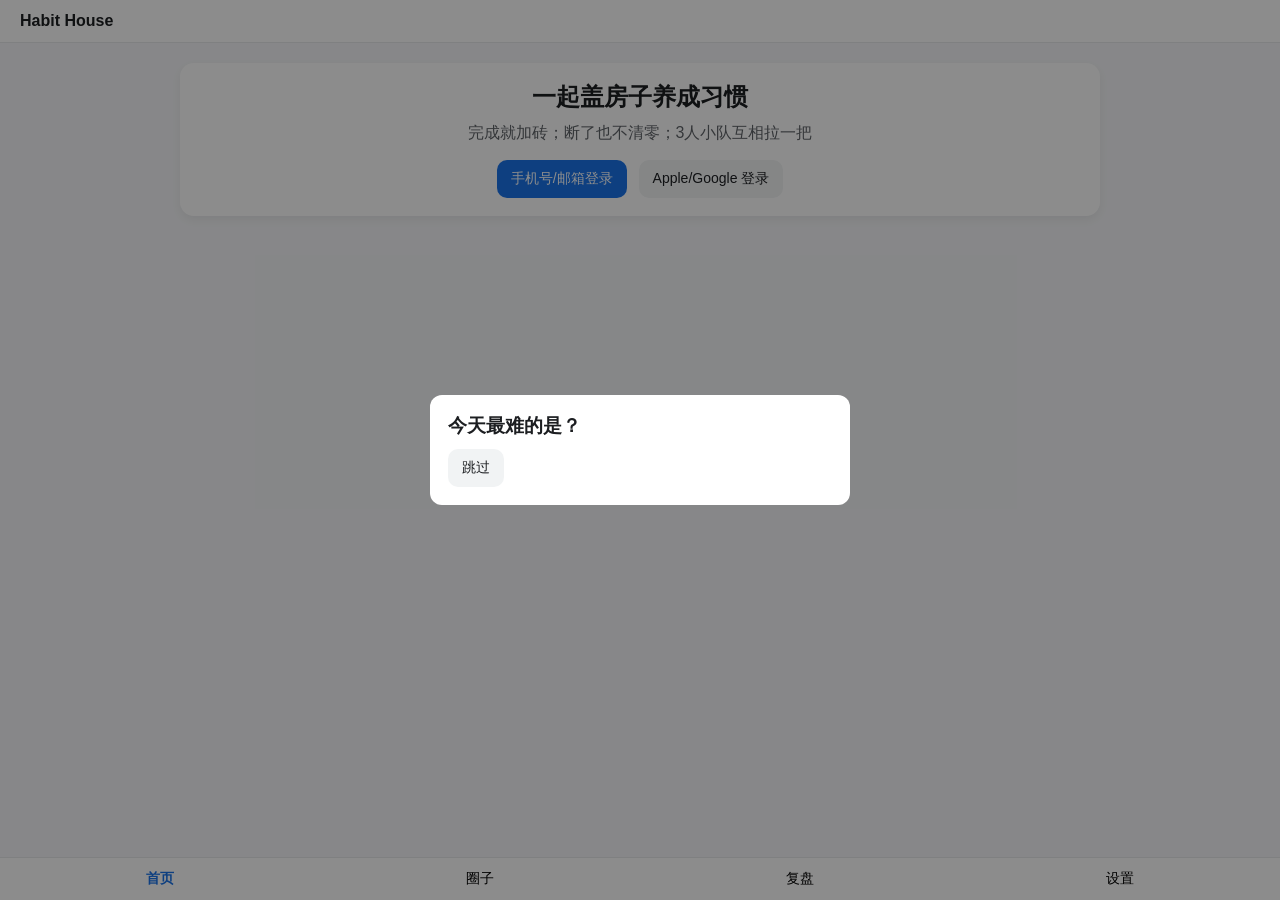
==== app/index.html @ 1fca15d6 "Expand team size to four and close modals" ====
<!DOCTYPE html>
<html lang="zh">
  <head>
    <meta charset="UTF-8" />
    <meta name="viewport" content="width=device-width, initial-scale=1.0" />
    <title>Habit House MVP</title>
    <link rel="stylesheet" href="styles.css" />
  </head>
  <body>
    <div id="app">
      <header class="topbar">
        <div class="brand">Habit House</div>
        <div id="topbarStatus" class="topbar-status"></div>
      </header>

      <main id="screenRoot">
        <section id="screenWelcome" class="screen">
          <div class="card hero">
            <h1>一起盖房子养成习惯</h1>
            <p>完成就加砖；断了也不清零；3人小队互相拉一把</p>
            <div class="actions">
              <button id="btnLogin" class="primary">手机号/邮箱登录</button>
              <button id="btnLoginAlt" class="ghost">Apple/Google 登录</button>
            </div>
          </div>
        </section>

        <section id="screenTeam" class="screen hidden">
          <div class="card">
            <h2>创建/加入小圈子</h2>
            <div class="grid two">
              <div class="card inner">
                <h3>创建我的 4 人小队</h3>
                <button id="btnCreateTeam" class="primary">生成邀请码</button>
                <div id="teamCodeCreated" class="muted"></div>
              </div>
              <div class="card inner">
                <h3>加入朋友的小队</h3>
                <label for="inviteCode">邀请码（6 位）</label>
                <input id="inviteCode" maxlength="6" placeholder="例如 3F8K2A" />
                <button id="btnJoinTeam" class="primary">加入</button>
                <div id="teamJoinResult" class="muted"></div>
              </div>
            </div>
            <button id="btnSkipTeam" class="ghost">先跳过</button>
          </div>
        </section>

        <section id="screenMain" class="screen hidden">
          <div id="bannerJoinTeam" class="banner hidden">
            加入小队更容易坚持。去设置页创建/加入。
          </div>

          <section id="tabHome" class="tab">
            <div class="card">
              <div class="row space">
                <div>
                  <div class="label">当前习惯</div>
                  <button id="btnEditHabit" class="link">未命名习惯</button>
                </div>
                <div class="right">
                  <div class="label">今日</div>
                  <div id="todayMeta" class="meta"></div>
                </div>
              </div>
            </div>

            <div class="card house-card">
              <div class="row space">
                <div>
                  <div class="label">已建</div>
                  <div id="bricksCount" class="big">0 / 30</div>
                </div>
                <div class="right">
                  <div class="label">本周停工</div>
                  <div id="weeklyStop" class="big">0 天</div>
                </div>
              </div>
              <div id="houseGrid" class="house-grid"></div>
              <div id="slowdownHint" class="hint hidden">
                系统已把你的明日目标降到⭐，先恢复节奏
              </div>
            </div>

            <div class="card">
              <div class="label">今日行动</div>
              <div class="grid four">
                <button data-action="star1" class="primary">⭐ 最低完成</button>
                <button data-action="star2" class="primary">⭐⭐ 标准完成</button>
                <button data-action="star3" class="primary">⭐⭐⭐ 超额完成</button>
                <button data-action="stop" class="danger">今天停工</button>
              </div>
              <div class="row space">
                <div id="todayFeedback" class="muted"></div>
                <button id="btnUndo" class="ghost hidden">撤销重选（仅一次）</button>
              </div>
            </div>
          </section>

          <section id="tabCircle" class="tab hidden">
            <div class="card">
              <h2>我们的四人小队</h2>
              <div id="circleMembers" class="grid four"></div>
              <div class="label">一句话提醒（每天限 1 条）</div>
              <div id="reminderArea" class="grid three"></div>
            </div>
          </section>

          <section id="tabReview" class="tab hidden">
            <div class="card">
              <h2>今日复盘</h2>
              <div class="label">今天最主要的阻碍是？</div>
              <div id="reviewOptions" class="grid five"></div>
              <div class="row space">
                <div id="reviewStatus" class="muted"></div>
                <button id="btnSkipReview" class="ghost">跳过</button>
              </div>
            </div>
            <div class="card">
              <h2>本周停工原因</h2>
              <div id="weeklyTop" class="big">暂无</div>
            </div>
          </section>

          <section id="tabSettings" class="tab hidden">
            <div class="card">
              <h2>我的习惯</h2>
              <label for="habitName">习惯名称</label>
              <input id="habitName" placeholder="例如 早起/跑步/控糖" />
              <div class="label">难度定义</div>
              <div class="grid three">
                <input id="level1" placeholder="⭐ 10分钟" />
                <input id="level2" placeholder="⭐⭐ 2km" />
                <input id="level3" placeholder="⭐⭐⭐ 5km" />
              </div>
              <div class="row space">
                <button id="btnPauseHabit" class="ghost">暂停习惯</button>
                <button id="btnRebuildHouse" class="danger">重建新房子</button>
              </div>
            </div>
            <div class="card">
              <h2>我的小队</h2>
              <div id="teamInfo" class="muted"></div>
              <button id="btnCopyInvite" class="ghost">复制邀请码</button>
              <button id="btnLeaveTeam" class="danger">退出小队</button>
            </div>
          </section>
        </section>
      </main>

      <nav id="tabBar" class="tabbar hidden">
        <button data-tab="home" class="tab-btn active">首页</button>
        <button data-tab="circle" class="tab-btn">圈子</button>
        <button data-tab="review" class="tab-btn">复盘</button>
        <button data-tab="settings" class="tab-btn">设置</button>
      </nav>
    </div>

    <div id="modal" class="modal hidden">
      <div class="modal-card">
        <h3>今天最难的是？</h3>
        <div id="modalOptions" class="grid five"></div>
        <button id="btnModalSkip" class="ghost">跳过</button>
      </div>
    </div>

    <script src="app.js"></script>
  </body>
</html>
---- app/styles.css ----
* {
  box-sizing: border-box;
}

body {
  margin: 0;
  font-family: "Helvetica Neue", Arial, sans-serif;
  background: #f5f6f8;
  color: #1c1e21;
}

#app {
  min-height: 100vh;
  display: flex;
  flex-direction: column;
}

.topbar {
  background: #ffffff;
  border-bottom: 1px solid #e6e8eb;
  padding: 12px 20px;
  display: flex;
  align-items: center;
  justify-content: space-between;
}

.brand {
  font-weight: 700;
}

.topbar-status {
  font-size: 14px;
  color: #5f6368;
}

main {
  flex: 1;
  padding: 20px;
}

.screen {
  max-width: 920px;
  margin: 0 auto;
}

.hidden {
  display: none;
}

.card {
  background: #ffffff;
  border-radius: 14px;
  padding: 18px;
  box-shadow: 0 4px 10px rgba(0, 0, 0, 0.06);
  margin-bottom: 18px;
}

.card.hero {
  text-align: center;
}

.card.inner {
  padding: 16px;
  background: #f8f9fb;
  box-shadow: none;
}

h1,
h2,
h3 {
  margin: 0 0 10px;
}

p {
  margin: 0 0 16px;
  color: #5f6368;
}

.actions {
  display: flex;
  gap: 12px;
  justify-content: center;
  flex-wrap: wrap;
}

button {
  border: none;
  border-radius: 10px;
  padding: 10px 14px;
  font-size: 14px;
  cursor: pointer;
}

button.primary {
  background: #1a73e8;
  color: #ffffff;
}

button.danger {
  background: #f44336;
  color: #ffffff;
}

button.ghost {
  background: #f1f3f4;
  color: #1c1e21;
}

button.link {
  background: transparent;
  color: #1a73e8;
  padding: 0;
  text-decoration: underline;
}

.row {
  display: flex;
  align-items: center;
  gap: 12px;
}

.row.space {
  justify-content: space-between;
}

.right {
  text-align: right;
}

.label {
  font-size: 12px;
  color: #889096;
  text-transform: uppercase;
  letter-spacing: 0.03em;
  margin-bottom: 6px;
}

.meta {
  font-weight: 600;
}

.big {
  font-size: 20px;
  font-weight: 700;
}

.muted {
  color: #6b7280;
  font-size: 14px;
}

.hint {
  margin-top: 10px;
  padding: 10px;
  border-radius: 10px;
  background: #f0f7ff;
  color: #1a73e8;
  font-size: 14px;
}

.banner {
  padding: 10px 14px;
  background: #fff7e6;
  color: #7a5600;
  border-radius: 10px;
  margin-bottom: 14px;
}

.house-card {
  display: flex;
  flex-direction: column;
  gap: 12px;
}

.house-grid {
  display: grid;
  grid-template-columns: repeat(6, 1fr);
  gap: 6px;
  margin-top: 6px;
}

.brick {
  width: 100%;
  padding-top: 100%;
  border-radius: 6px;
  background: #e7eaee;
  position: relative;
}

.brick.filled {
  background: #1a73e8;
}

.grid {
  display: grid;
  gap: 12px;
}

.grid.two {
  grid-template-columns: repeat(auto-fit, minmax(220px, 1fr));
}

.grid.three {
  grid-template-columns: repeat(auto-fit, minmax(180px, 1fr));
}

.grid.four {
  grid-template-columns: repeat(auto-fit, minmax(160px, 1fr));
}

.grid.five {
  grid-template-columns: repeat(auto-fit, minmax(120px, 1fr));
}

input {
  width: 100%;
  border: 1px solid #e0e3e7;
  border-radius: 10px;
  padding: 8px 10px;
  margin-bottom: 10px;
}

.tabbar {
  display: grid;
  grid-template-columns: repeat(4, 1fr);
  border-top: 1px solid #e6e8eb;
  background: #ffffff;
}

.tabbar .tab-btn {
  padding: 12px 0;
  background: transparent;
  border-radius: 0;
}

.tabbar .tab-btn.active {
  color: #1a73e8;
  font-weight: 700;
}

.member-card {
  border: 1px solid #e6e8eb;
  border-radius: 12px;
  padding: 12px;
}

.status-pill {
  display: inline-block;
  padding: 4px 8px;
  border-radius: 999px;
  font-size: 12px;
  background: #f1f3f4;
}

.status-done {
  background: #e6f4ea;
  color: #1e8e3e;
}

.status-stop {
  background: #fff7e6;
  color: #b26a00;
}

.status-none {
  background: #f1f3f4;
  color: #5f6368;
}

.modal {
  position: fixed;
  inset: 0;
  background: rgba(0, 0, 0, 0.45);
  display: flex;
  align-items: center;
  justify-content: center;
  padding: 20px;
}

.modal-card {
  background: #ffffff;
  padding: 18px;
  border-radius: 12px;
  width: min(420px, 100%);
}
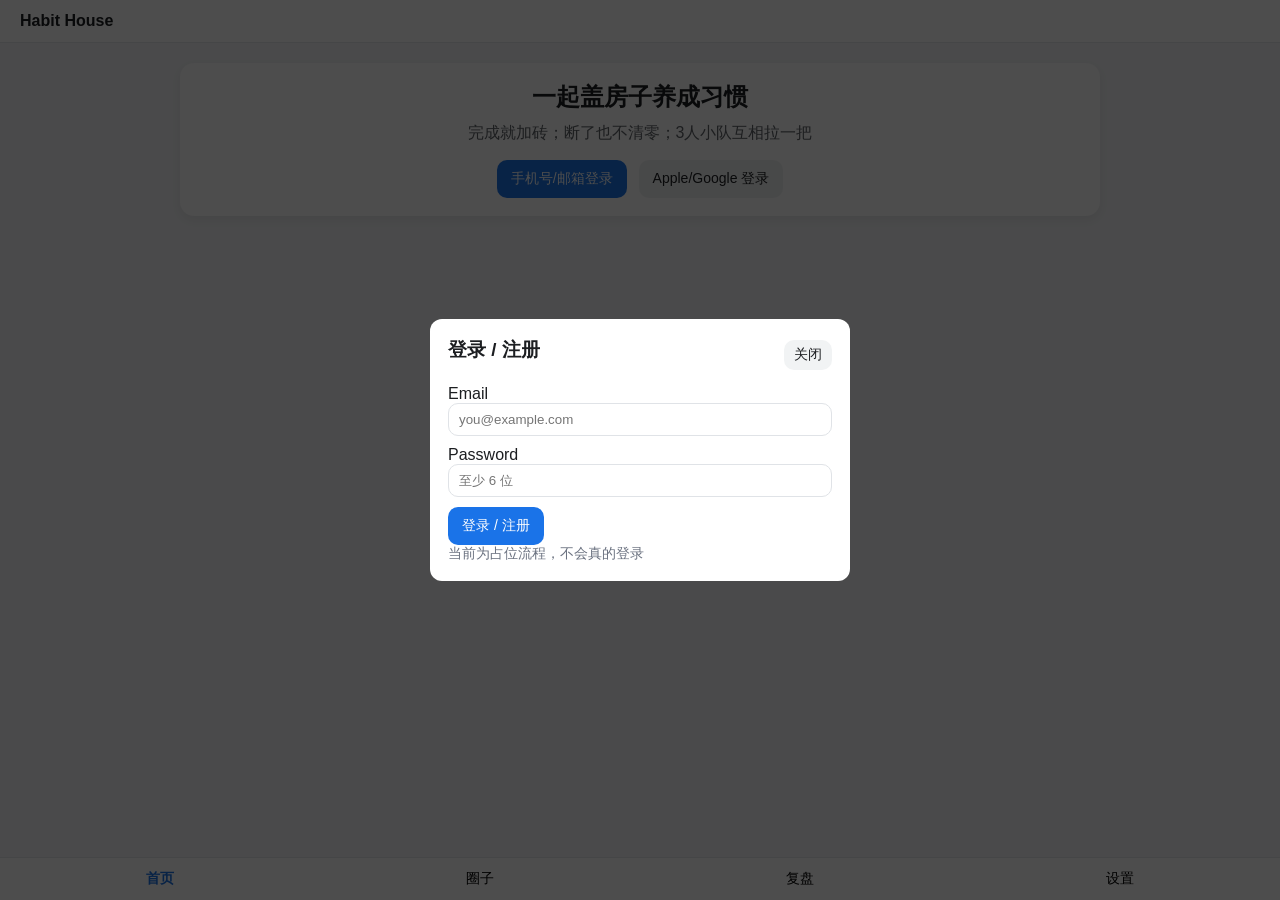
==== commit 1094a513: "Add button handlers, auth modal, and hash routing" ====
--- a/app/index.html
+++ b/app/index.html
@@ -4,7 +4,7 @@
     <meta charset="UTF-8" />
     <meta name="viewport" content="width=device-width, initial-scale=1.0" />
     <title>Habit House MVP</title>
-    <link rel="stylesheet" href="styles.css" />
+    <link rel="stylesheet" href="styles.css?v=20260217d" />
   </head>
   <body>
     <div id="app">
@@ -160,10 +160,33 @@
       <div class="modal-card">
         <h3>今天最难的是？</h3>
         <div id="modalOptions" class="grid five"></div>
-        <button id="btnModalSkip" class="ghost">跳过</button>
+        <button
+          id="btnModalSkip"
+          class="ghost"
+          onclick="document.getElementById('modal').classList.add('hidden')"
+        >
+          跳过
+        </button>
       </div>
     </div>
 
-    <script src="app.js"></script>
+    <div id="authModal" class="modal hidden">
+      <div class="modal-card">
+        <div class="modal-header">
+          <h3>登录 / 注册</h3>
+          <button id="btnAuthClose" class="ghost modal-close">关闭</button>
+        </div>
+        <label for="authEmail">Email</label>
+        <input id="authEmail" type="email" placeholder="you@example.com" />
+        <label for="authPassword">Password</label>
+        <input id="authPassword" type="password" placeholder="至少 6 位" />
+        <button id="btnAuthSubmit" class="primary">登录 / 注册</button>
+        <div class="muted">当前为占位流程，不会真的登录</div>
+      </div>
+    </div>
+
+    <div id="toast" class="toast hidden"></div>
+
+    <script src="app.js?v=20260217d"></script>
   </body>
 </html>
--- a/app/styles.css
+++ b/app/styles.css
@@ -283,3 +283,29 @@
   border-radius: 12px;
   width: min(420px, 100%);
 }
+
+.modal-header {
+  display: flex;
+  align-items: center;
+  justify-content: space-between;
+  gap: 12px;
+  margin-bottom: 12px;
+}
+
+.modal-close {
+  padding: 6px 10px;
+}
+
+.toast {
+  position: fixed;
+  left: 50%;
+  bottom: 24px;
+  transform: translateX(-50%);
+  background: #1c1e21;
+  color: #ffffff;
+  padding: 10px 16px;
+  border-radius: 999px;
+  font-size: 14px;
+  box-shadow: 0 6px 16px rgba(0, 0, 0, 0.2);
+  z-index: 20;
+}
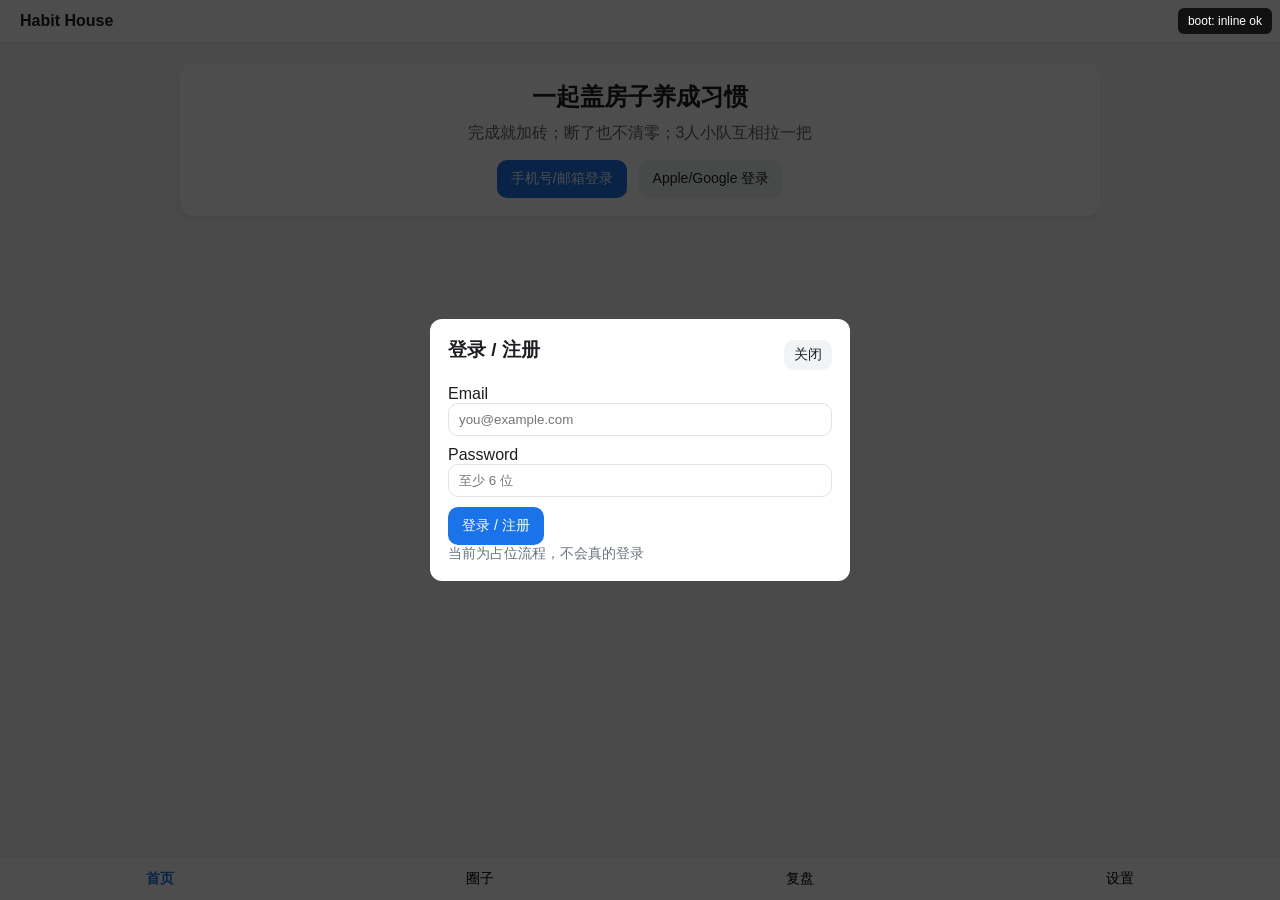
==== commit d4cf89c6: "Add inline boot marker to verify HTML load" ====
--- a/app/index.html
+++ b/app/index.html
@@ -4,9 +4,15 @@
     <meta charset="UTF-8" />
     <meta name="viewport" content="width=device-width, initial-scale=1.0" />
     <title>Habit House MVP</title>
-    <link rel="stylesheet" href="styles.css?v=20260217d" />
+    <link rel="stylesheet" href="styles.css?v=20260217f" />
   </head>
   <body>
+    <div
+      id="bootMarker"
+      style="position: fixed; top: 8px; right: 8px; padding: 6px 10px; background: #111; color: #fff; font-size: 12px; border-radius: 6px; z-index: 9999;"
+    >
+      boot: html
+    </div>
     <div id="app">
       <header class="topbar">
         <div class="brand">Habit House</div>
@@ -19,8 +25,20 @@
             <h1>一起盖房子养成习惯</h1>
             <p>完成就加砖；断了也不清零；3人小队互相拉一把</p>
             <div class="actions">
-              <button id="btnLogin" class="primary">手机号/邮箱登录</button>
-              <button id="btnLoginAlt" class="ghost">Apple/Google 登录</button>
+              <button
+                id="btnLogin"
+                class="primary"
+                onclick="window.hhHandleClick('loginEmail')"
+              >
+                手机号/邮箱登录
+              </button>
+              <button
+                id="btnLoginAlt"
+                class="ghost"
+                onclick="window.hhHandleClick('loginAlt')"
+              >
+                Apple/Google 登录
+              </button>
             </div>
           </div>
         </section>
@@ -42,7 +60,13 @@
                 <div id="teamJoinResult" class="muted"></div>
               </div>
             </div>
-            <button id="btnSkipTeam" class="ghost">先跳过</button>
+            <button
+              id="btnSkipTeam"
+              class="ghost"
+              onclick="window.hhHandleClick('skipTeam')"
+            >
+              先跳过
+            </button>
           </div>
         </section>
 
@@ -187,6 +211,20 @@
 
     <div id="toast" class="toast hidden"></div>
 
-    <script src="app.js?v=20260217d"></script>
+    <script>
+      console.log("[boot] inline script ran");
+      var marker = document.getElementById("bootMarker");
+      if (marker) {
+        marker.textContent = "boot: inline ok";
+      }
+      window.hhHandleClick = function (action) {
+        if (window.hhActions && typeof window.hhActions[action] === "function") {
+          window.hhActions[action]();
+        } else {
+          alert("已点击：" + action);
+        }
+      };
+    </script>
+    <script src="app.js?v=20260217f"></script>
   </body>
 </html>
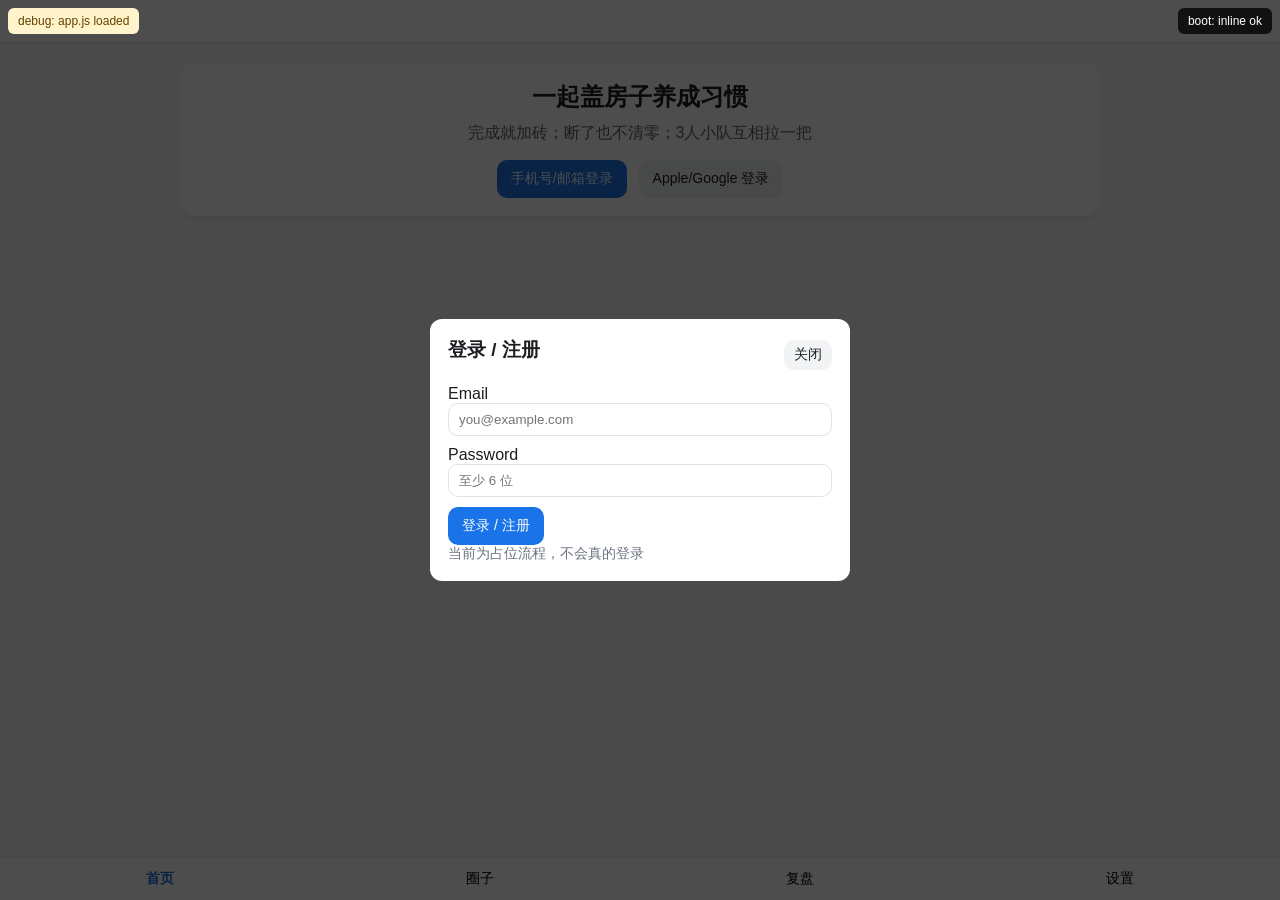
==== commit c12278da: "Add debug panel and unified logs" ====
--- a/app/index.html
+++ b/app/index.html
@@ -4,7 +4,7 @@
     <meta charset="UTF-8" />
     <meta name="viewport" content="width=device-width, initial-scale=1.0" />
     <title>Habit House MVP</title>
-    <link rel="stylesheet" href="styles.css?v=20260217f" />
+    <link rel="stylesheet" href="styles.css?v=20260217g" />
   </head>
   <body>
     <div
@@ -13,6 +13,7 @@
     >
       boot: html
     </div>
+    <div id="debugPanel" class="debug-panel">debug: waiting</div>
     <div id="app">
       <header class="topbar">
         <div class="brand">Habit House</div>
@@ -217,14 +218,23 @@
       if (marker) {
         marker.textContent = "boot: inline ok";
       }
+      window.hhDebug = function (message) {
+        var panel = document.getElementById("debugPanel");
+        if (panel) {
+          panel.textContent = "debug: " + message;
+        }
+      };
       window.hhHandleClick = function (action) {
         if (window.hhActions && typeof window.hhActions[action] === "function") {
           window.hhActions[action]();
         } else {
           alert("已点击：" + action);
         }
+        if (window.hhDebug) {
+          window.hhDebug("clicked " + action);
+        }
       };
     </script>
-    <script src="app.js?v=20260217f"></script>
+    <script src="app.js?v=20260217g"></script>
   </body>
 </html>
--- a/app/styles.css
+++ b/app/styles.css
@@ -309,3 +309,15 @@
   box-shadow: 0 6px 16px rgba(0, 0, 0, 0.2);
   z-index: 20;
 }
+
+.debug-panel {
+  position: fixed;
+  left: 8px;
+  top: 8px;
+  padding: 6px 10px;
+  background: #fff4cc;
+  color: #654200;
+  border-radius: 6px;
+  font-size: 12px;
+  z-index: 9999;
+}
